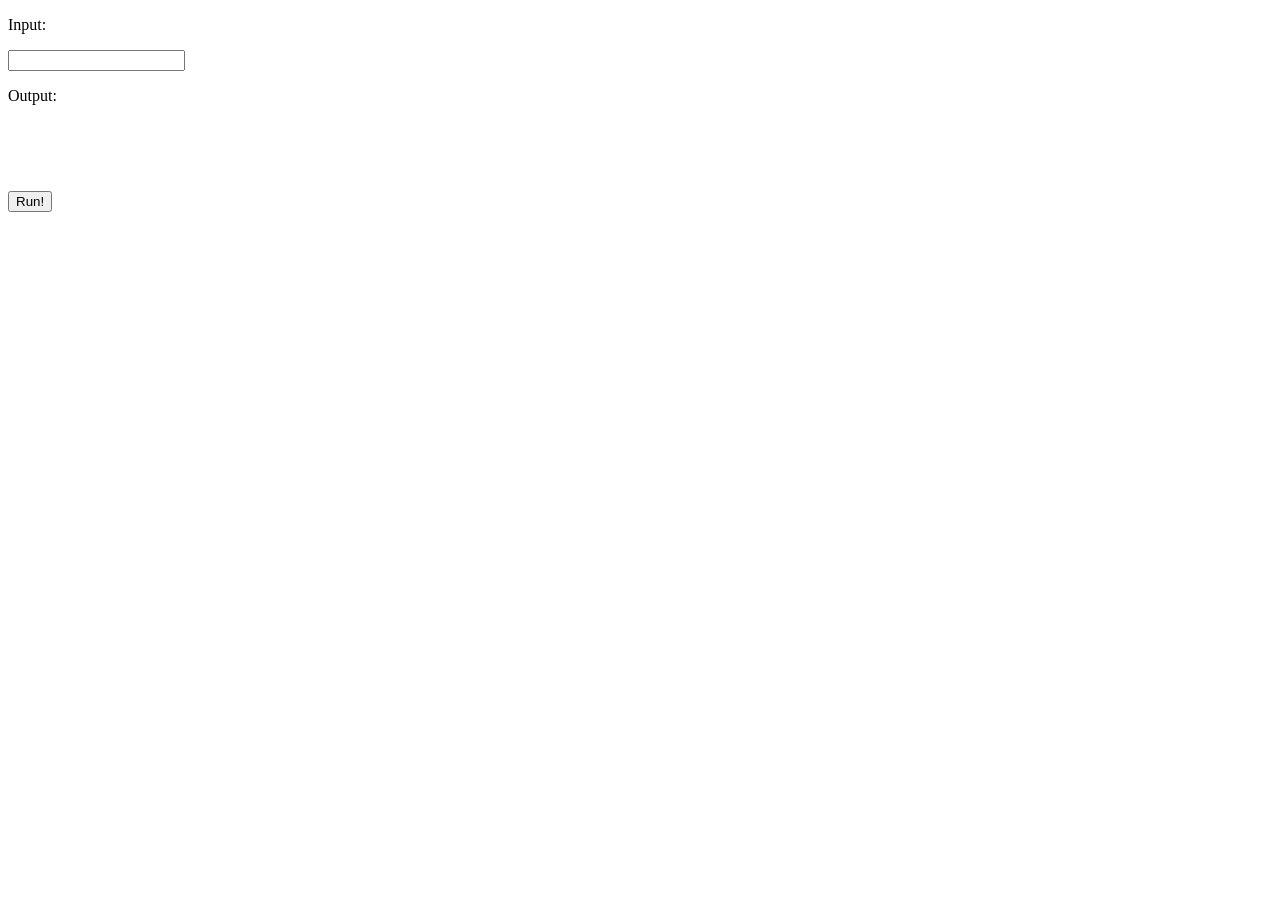
==== accumulator.html @ 62e99343 "Changed the layout from an alert to an input" ====
<!DOCTYPE html>
<html>
<body>
<script>
    function interpret(){
    var code=document.getElementbyId('input').innerHTML
    var accumulator=0
        for(var x=0;x!=code.length;x++){
            if(code[x]=="A"){
                accumulator+=1
            }
            else if(code[x]=="M"){
                accumulator-=1
            }
            else if(code[x]=="O"){
                document.getElementbyId('output').innerHTML += accumulator + "<br>"
            }
            else if(code[x]=="C"){
                accumulator=parseInt(accumulator.toString()+accumulator.toString())
            }
            else if(code[x]=="R"){
                accumulator=0
            }
            else{
                document.getElementbyId('output').innerHTML = "Invalid"
                document.getElementbyId('output').style.color = "red"
                break
            }
        }
    }
</script>
    <p>Input: </p>
    <input id='input'><br>
    <p>Output: </p><br>
    <p id='output'></p>
    <br><br>
    <button onclick="interpret()">Run!</button>
</body>
</html>
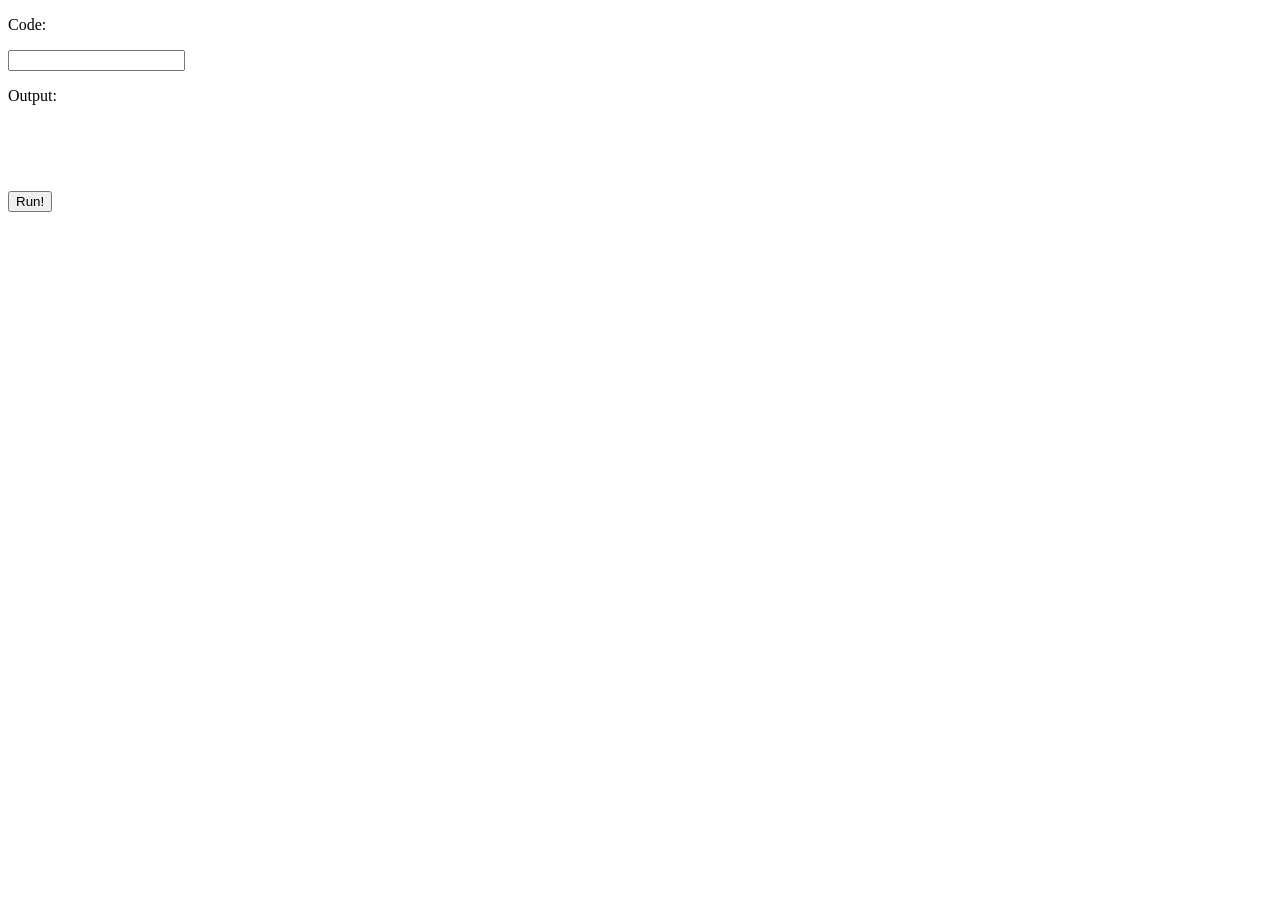
==== commit 33122273: "ACCUMULATOR does not have input" ====
--- a/accumulator.html
+++ b/accumulator.html
@@ -29,7 +29,7 @@
         }
     }
 </script>
-    <p>Input: </p>
+    <p>Code: </p>
     <input id='input'><br>
     <p>Output: </p><br>
     <p id='output'></p>
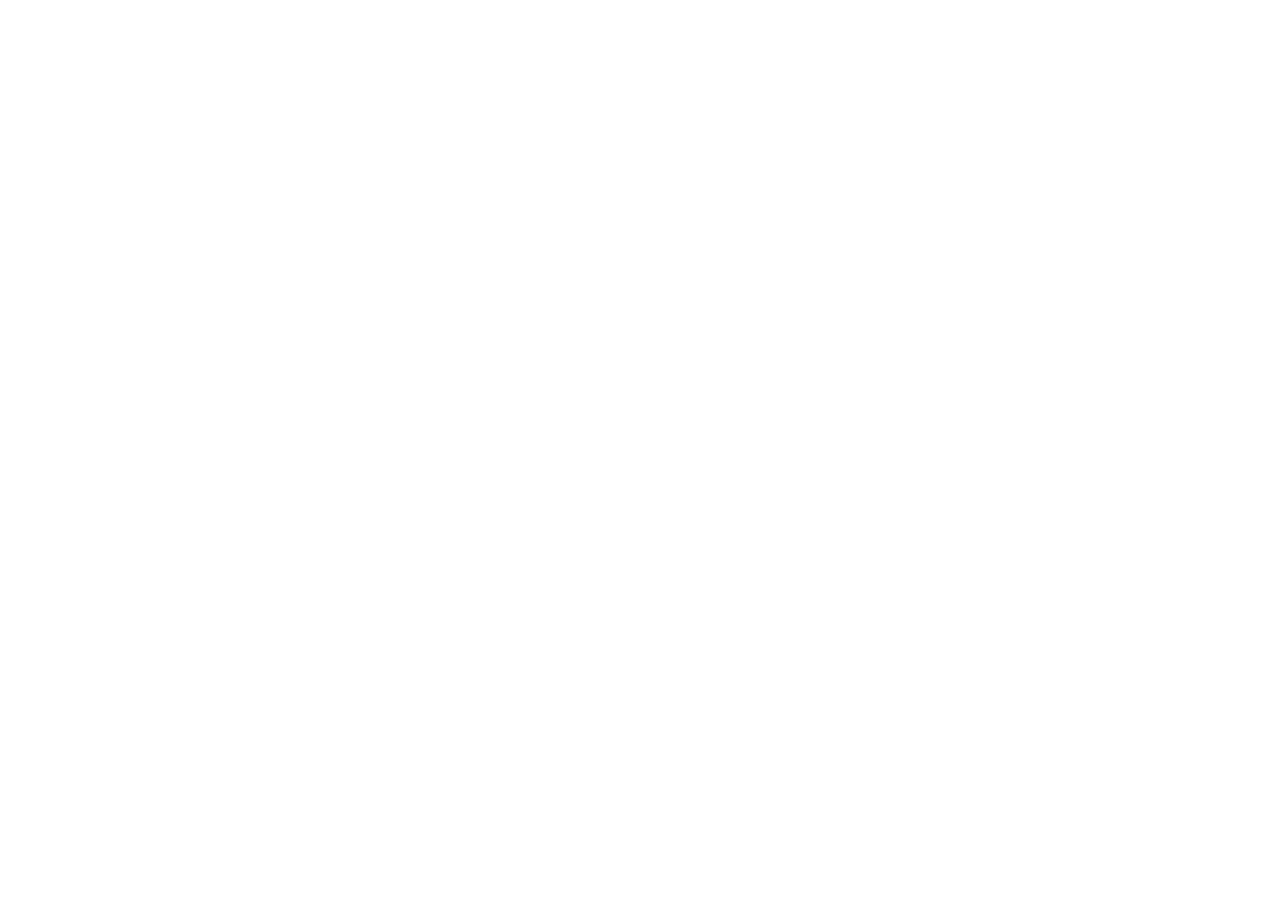
==== commit fe6ece71: "Rolling back, because the new version doesn't work" ====
--- a/accumulator.html
+++ b/accumulator.html
@@ -2,8 +2,7 @@
 <html>
 <body>
 <script>
-    function interpret(){
-    var code=document.getElementbyId('input').innerHTML
+    var code=prompt("Please enter your One Time code:")
     var accumulator=0
         for(var x=0;x!=code.length;x++){
             if(code[x]=="A"){
@@ -13,7 +12,7 @@
                 accumulator-=1
             }
             else if(code[x]=="O"){
-                document.getElementbyId('output').innerHTML += accumulator + "<br>"
+                alert(accumulator)
             }
             else if(code[x]=="C"){
                 accumulator=parseInt(accumulator.toString()+accumulator.toString())
@@ -22,18 +21,10 @@
                 accumulator=0
             }
             else{
-                document.getElementbyId('output').innerHTML = "Invalid"
-                document.getElementbyId('output').style.color = "red"
+                alert("Invalid")
                 break
             }
         }
-    }
 </script>
-    <p>Code: </p>
-    <input id='input'><br>
-    <p>Output: </p><br>
-    <p id='output'></p>
-    <br><br>
-    <button onclick="interpret()">Run!</button>
 </body>
 </html>
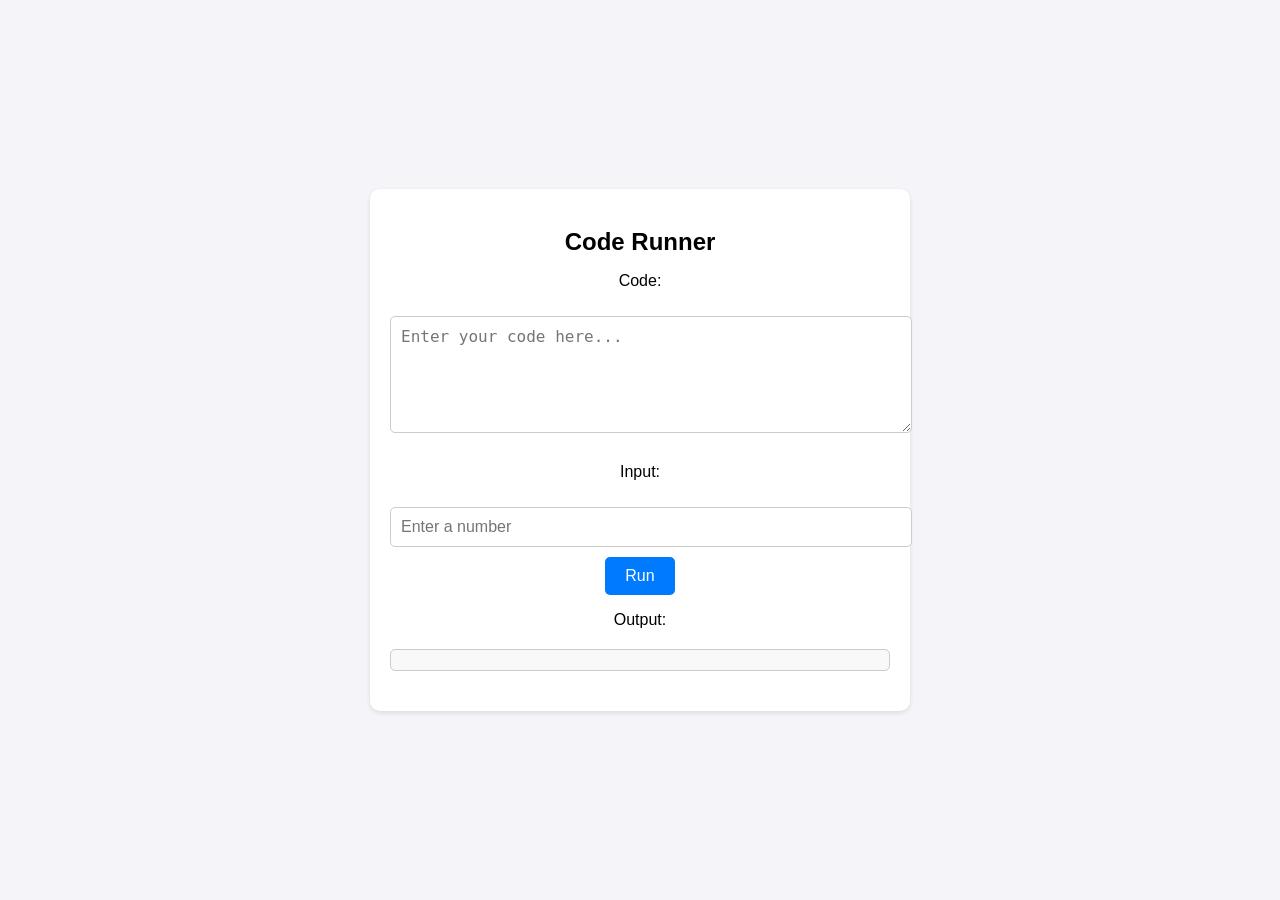
==== commit b7304b73: "huge overhaul; added backspacing support" ====
--- a/accumulator.html
+++ b/accumulator.html
@@ -1,30 +1,106 @@
 <!DOCTYPE html>
 <html>
+<head>
+<style>
+    body {
+        font-family: Arial, sans-serif;
+        background-color: #f4f4f9;
+        margin: 0;
+        padding: 0;
+        display: flex;
+        justify-content: center;
+        align-items: center;
+        height: 100vh;
+    }
+    .container {
+        background: white;
+        border-radius: 10px;
+        box-shadow: 0 2px 5px rgba(0, 0, 0, 0.1);
+        padding: 20px;
+        max-width: 500px;
+        width: 100%;
+        text-align: center;
+    }
+    textarea, input[type="number"] {
+        width: 100%;
+        padding: 10px;
+        margin: 10px 0;
+        border: 1px solid #ccc;
+        border-radius: 5px;
+        font-size: 16px;
+    }
+    #output {
+        margin: 20px 0;
+        padding: 10px;
+        border: 1px solid #ccc;
+        border-radius: 5px;
+        background: #f9f9f9;
+    }
+    button {
+        background-color: #007BFF;
+        color: white;
+        border: none;
+        border-radius: 5px;
+        padding: 10px 20px;
+        font-size: 16px;
+        cursor: pointer;
+    }
+    button:hover {
+        background-color: #0056b3;
+    }
+    h2 {
+        margin-bottom: 10px;
+    }
+</style>
+</head>
 <body>
+<div class="container">
+    <h2>Code Runner</h2>
+    <p>Code:</p>
+    <textarea id="code" rows="5" placeholder="Enter your code here..."></textarea>
+    <p>Input:</p>
+    <input type="number" id="input" placeholder="Enter a number">
+    <button onclick="run()">Run</button>
+    <p>Output:</p>
+    <p id="output"></p>
+</div>
 <script>
-    var code=prompt("Please enter your One Time code:")
-    var accumulator=0
-        for(var x=0;x!=code.length;x++){
-            if(code[x]=="A"){
-                accumulator+=1
-            }
-            else if(code[x]=="M"){
-                accumulator-=1
-            }
-            else if(code[x]=="O"){
-                alert(accumulator)
-            }
-            else if(code[x]=="C"){
-                accumulator=parseInt(accumulator.toString()+accumulator.toString())
-            }
-            else if(code[x]=="R"){
-                accumulator=0
-            }
-            else{
-                alert("Invalid")
-                break
-            }
+function run() {
+    var code = document.getElementById("code").value;
+    var inputVal = parseInt(document.getElementById("input").value);
+    var accumulator = isNaN(inputVal) ? 0 : inputVal;
+
+    document.getElementById("output").innerHTML = ""; // Clear previous output
+
+    for (var x = 0; x < code.length; x++) {
+        switch (code[x]) {
+            case "A":
+                accumulator += 1;
+                break;
+            case "M":
+                accumulator -= 1;
+                break;
+            case "O":
+                document.getElementById("output").innerHTML += accumulator;
+                break;
+            case "C":
+                accumulator = parseInt(accumulator.toString() + accumulator.toString());
+                break;
+            case "R":
+                accumulator = 0;
+                break;
+            case "U":
+                document.getElementById("output").innerHTML += String.fromCharCode(accumulator);
+                break;
+            case "B":
+                document.getElementById("output").innerHTML = document.getElementById("output").innerHTML.slice(0, -1)
+                break;
+            default:
+                alert("Invalid");
+                break;
         }
+    }
+}
 </script>
 </body>
 </html>
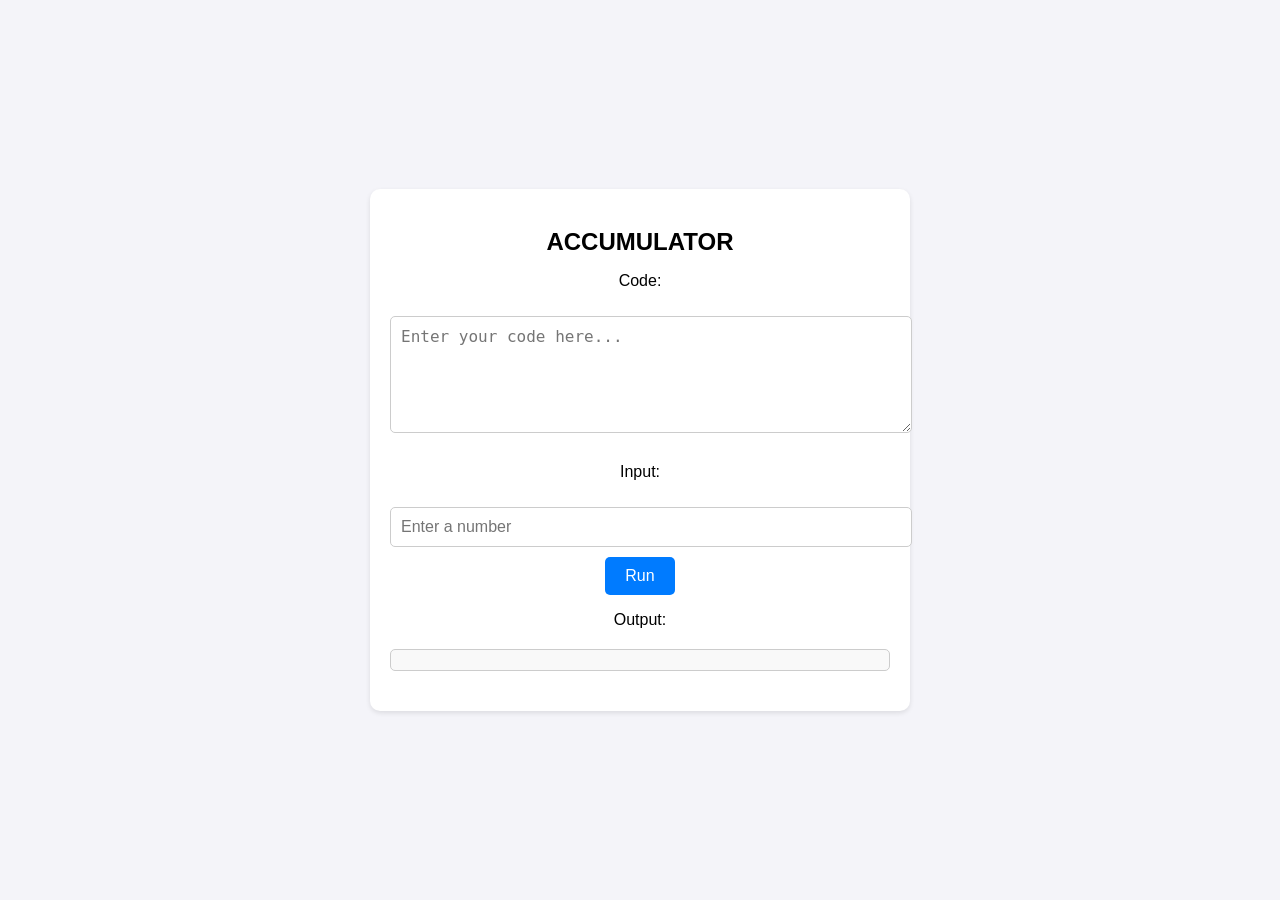
==== commit ce4cde4a: "tiny edit" ====
--- a/accumulator.html
+++ b/accumulator.html
@@ -55,7 +55,7 @@
 </head>
 <body>
 <div class="container">
-    <h2>Code Runner</h2>
+    <h2>ACCUMULATOR</h2>
     <p>Code:</p>
     <textarea id="code" rows="5" placeholder="Enter your code here..."></textarea>
     <p>Input:</p>
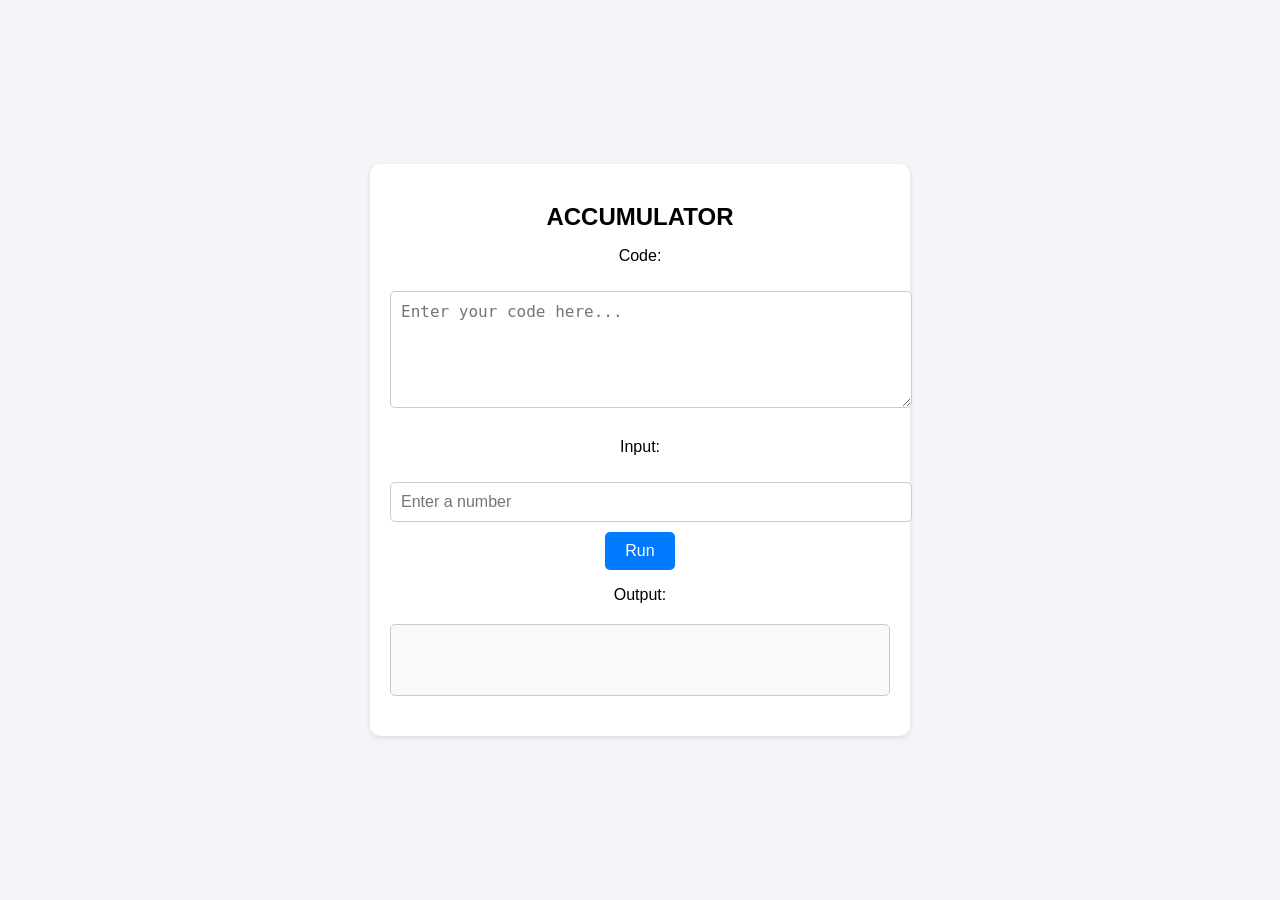
==== commit 5ec29b2e: "fixed overflow issues" ====
--- a/accumulator.html
+++ b/accumulator.html
@@ -35,6 +35,10 @@
         border: 1px solid #ccc;
         border-radius: 5px;
         background: #f9f9f9;
+        max-width: 500px;
+        white-space: pre-wrap; /* Preserves line breaks from text */
+        overflow-y: auto; /* Adds scroll if content overflows vertically */
+        min-height: 50px; /* Optional: Sets a minimum height */
     }
     button {
         background-color: #007BFF;
